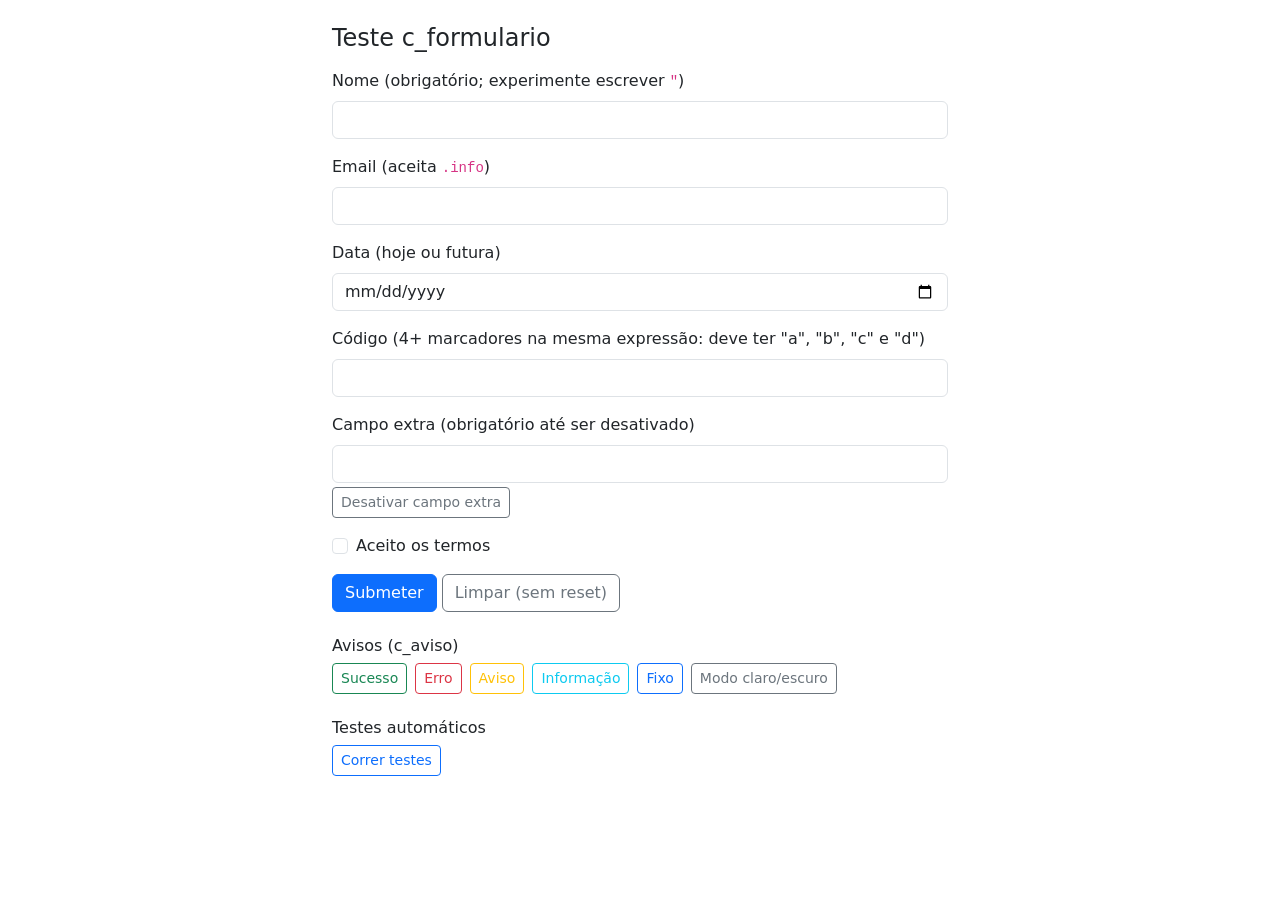
==== testes/index.html @ 44e22b1e "Add files via upload" ====
<!doctype html>
<html lang="pt">
<head>
    <meta charset="utf-8">
    <meta name="viewport" content="width=device-width, initial-scale=1">
    <title>Teste c_formulario</title>
    <link rel="stylesheet" href="https://cdn.jsdelivr.net/npm/bootstrap@5.3.3/dist/css/bootstrap.min.css">
    <link rel="stylesheet" href="../c_formulario/c_formulario.css">
    <script src="https://cdnjs.cloudflare.com/ajax/libs/jquery/3.7.1/jquery.min.js"></script>
    <script src="https://cdn.jsdelivr.net/npm/bootstrap@5.3.3/dist/js/bootstrap.bundle.min.js"></script>
    <!-- carregado no <head> de propósito, para testar a criação do contentor de avisos -->
    <script src="../c_formulario/c_aviso.js"></script>
    <script src="../c_formulario/c_formulario.js"></script>
</head>
<body class="p-4">
<div class="container" style="max-width: 640px">
    <h1 class="h4 mb-3">Teste c_formulario</h1>

    <form id="form1" novalidate>
        <div class="mb-3">
            <label for="nome" class="form-label">Nome (obrigatório; experimente escrever <code>"</code>)</label>
            <input id="nome" class="form-control">
        </div>
        <div class="mb-3">
            <label for="email" class="form-label">Email (aceita <code>.info</code>)</label>
            <input id="email" class="form-control" formulario-numobj="10">
        </div>
        <div class="mb-3">
            <label for="data" class="form-label">Data (hoje ou futura)</label>
            <input id="data" type="date" class="form-control">
        </div>
        <div class="mb-3">
            <label for="codigo" class="form-label">Código (4+ marcadores na mesma expressão: deve ter "a", "b", "c" e "d")</label>
            <input id="codigo" class="form-control">
        </div>
        <div class="mb-3">
            <label for="extra" class="form-label">Campo extra (obrigatório até ser desativado)</label>
            <input id="extra" class="form-control">
            <button type="button" class="btn btn-sm btn-outline-secondary mt-1" id="desativa">Desativar campo extra</button>
        </div>
        <div class="mb-3">
            <div class="form-check">
                <input class="form-check-input" type="checkbox" id="aceito">
                <label class="form-check-label" for="aceito">Aceito os termos</label>
            </div>
        </div>
        <button type="submit" class="btn btn-primary">Submeter</button>
        <button type="button" class="btn btn-outline-secondary" id="limpar">Limpar (sem reset)</button>
    </form>

    <h2 class="h6 mt-4">Avisos (c_aviso)</h2>
    <div class="d-flex flex-wrap gap-2 mb-2">
        <button type="button" class="btn btn-sm btn-outline-success" onclick="c_aviso.sucesso('Os dados foram gravados.', 'Gravado')">Sucesso</button>
        <button type="button" class="btn btn-sm btn-outline-danger" onclick="c_aviso.mostrar('danger', 'Resolva os erros', '', 4000, { codigo: 'C_F - E0' })">Erro</button>
        <button type="button" class="btn btn-sm btn-outline-warning" onclick="c_aviso.aviso('A sessão expira em 5 minutos.', 'Atenção')">Aviso</button>
        <button type="button" class="btn btn-sm btn-outline-info" onclick="c_aviso.informacao('Existe uma nova versão disponível.')">Informação</button>
        <button type="button" class="btn btn-sm btn-outline-primary" onclick="c_aviso.mostrar('primary', 'Este aviso só fecha no botão.', 'Fixo', 0)">Fixo</button>
        <button type="button" class="btn btn-sm btn-outline-secondary" onclick="document.documentElement.dataset.bsTheme = document.documentElement.dataset.bsTheme === 'dark' ? 'light' : 'dark'">Modo claro/escuro</button>
    </div>

    <h2 class="h6 mt-4">Testes automáticos</h2>
    <button type="button" class="btn btn-sm btn-outline-primary mb-2" id="correr_testes">Correr testes</button>
    <ul id="resultados" class="small"></ul>
</div>

<script>
// Associa o formulário com o id "form1" ao c_formulario
const f = new c_formulario("form1");

// Validações: [id do campo, expressão que dá VERDADEIRO quando há erro, mensagem de erro]
f.Adiciona_Validacoes(["nome", "«nome.val» == ''", "Indique o nome"]);
f.Adiciona_Validacoes([10, "«email.email» == false", "Email inválido"]);   // campo indicado pelo formulario-numobj="10" (o email)
f.Adiciona_Validacoes(["data", "«data.dh_MI» == false", "A data tem de ser hoje ou futura"]);
// Mais de 3 marcadores «...» na mesma expressão (antes só eram substituídos os 3 primeiros)
f.Adiciona_Validacoes(["codigo", "!«codigo.includes('a')» || !«codigo.includes('b')» || !«codigo.includes('c')» || !«codigo.includes('d')»", "Tem de conter a, b, c e d"]);
f.Adiciona_Validacoes(["extra", "«extra.len» == 0", "Campo extra obrigatório"]);
f.Adiciona_Validacoes(["aceito", "«aceito.checked» == false", "Tem de aceitar os termos"]);

// Ao submeter: impede o envio (recarregaria a página), testa todas as validações
// e, se não houver erros (Testa_Validacoes devolve falso), mostra um aviso de sucesso
$("#form1").on("submit", function (e) {
    e.preventDefault();
    if (!f.Testa_Validacoes()) c_aviso.sucesso("Formulário válido!", "OK");
});

// Validação ao vivo: ao sair de um campo ou ao alterá-lo, testa só as validações desse campo,
// sem lhe mudar o foco (segundo parâmetro a falso)
$("#form1 input").on("blur change", function () { f.Testa_Validacoes(this.id, false); });

// Desativa o campo extra, para confirmar que os campos desativados deixam de ser validados
$("#desativa").on("click", () => $("#extra").prop("disabled", true));

// Limpa os erros sem fazer reset ao formulário (só retira os espaços no início e no fim dos campos)
$("#limpar").on("click", () => f.Limpar_Validacoes(false));

// Testes automáticos (o formulário é reposto no fim; é normal aparecer um toast "Resolva os erros")
$("#correr_testes").on("click", correr_testes);

// Corre todos os testes: cada teste preenche os campos com define(), chama o c_formulario
// e regista com testa() se o resultado foi o esperado
function correr_testes() {
    // Apaga os resultados de uma execução anterior
    $("#resultados").empty();

    // Data de hoje no formato AAAA-MM-DD (o valor que um <input type="date"> devolve)
    const hoje = new Date();
    const hoje_iso = `${hoje.getFullYear()}-${String(hoje.getMonth() + 1).padStart(2, "0")}-${String(hoje.getDate()).padStart(2, "0")}`;
    // Valores que cumprem todas as validações
    const validos = { nome: "Ana", email: "ana@exemplo.info", data: hoje_iso, codigo: "abcd", extra: "x", aceito: true };

    // Formulário todo válido: data de hoje aceite pelo dh_MI, email com domínio de 4 letras e 4 marcadores na mesma expressão
    define(validos);
    testa("Formulário válido (data de hoje com dh_MI, email .info, 4 marcadores) → sem erros", f.Testa_Validacoes(undefined, false) === false);

    // Um valor com aspas tentaria "fechar" o texto na expressão e torná-la sempre falsa; deve ser tratado como texto normal
    define({ nome: 'a" == 0 || "' });
    testa("Aspas no valor não contornam a validação (campo preenchido → sem erros)", f.Testa_Validacoes("nome", false) === false);

    // Validação de um só campo, com erro
    define({ nome: "" });
    testa("Validação de um só campo deteta o erro", f.Testa_Validacoes("nome", false) === true);

    // O mesmo campo, já corrigido: o erro e a classe is-invalid têm de desaparecer
    define({ nome: "Ana" });
    testa("Revalidar um campo com erro limpa o erro", f.Testa_Validacoes("nome", false) === false && !$("#nome").hasClass("is-invalid"));

    // Validação de um campo indicado pelo número do formulario-numobj em vez do id
    define({ email: "x" });
    testa("Validação pelo número (formulario-numobj=10)", f.Testa_Validacoes(10, false) === true);

    // Data vazia: deve dar erro em vez de interromper a validação com uma exceção
    define({ email: "ana@exemplo.info", data: "" });
    testa("Data vazia não rebenta a validação", f.Testa_Validacoes("data", false) === true);

    // Campo vazio mas desativado depois de criar o c_formulario: não deve ser validado
    define({ data: hoje_iso, extra: "" });
    $("#extra").prop("disabled", true);
    testa("Campo desativado depois de criar o objeto é ignorado", f.Testa_Validacoes(undefined, false) === false);
    $("#extra").prop("disabled", false);

    // Um id que não existe deve devolver "há erros", para nunca deixar submeter por engano
    testa("Campo inexistente → devolve erro (não deixa submeter)", f.Testa_Validacoes("nao_existe", false) === true);

    // Limpar sem reset retira os espaços no início e no fim dos campos (antes dava erro)
    define({ nome: "  Ana  " });
    try { f.Limpar_Validacoes(false); testa("Limpar_Validacoes(false) faz trim sem rebentar", $("#nome").val() === "Ana"); }
    catch (e) { testa("Limpar_Validacoes(false) faz trim sem rebentar: " + e, false); }

    // Repõe o formulário (limpa os erros e os valores)
    f.Limpar_Validacoes(true);
}

// Acrescenta um resultado à lista: ✔ a verde se a condição for verdadeira, ✘ a vermelho caso contrário
function testa(descricao, condicao) {
    $("#resultados").append(`<li class="${condicao ? "text-success" : "text-danger fw-bold"}">${condicao ? "✔" : "✘"} ${descricao}</li>`);
}

// Preenche os campos indicados em { id: valor }; nas checkboxes o valor (true/false) marca ou desmarca a caixa
function define(valores) { for (const id in valores) { const el = $("#" + id); el.is(":checkbox") ? el.prop("checked", valores[id]) : el.val(valores[id]); } }
</script>
</body>
</html>
---- c_formulario/c_formulario.css ----
/***********************************************************/
/* C_FORMULÁRIO - Validador de formulários                 */
/* Desenvolvido por Marco Meneses (EMES3SOFT)              */
/* Versão 1.9                                              */
/***********************************************************/

/* Mesmo aspeto do .invalid-feedback do Bootstrap (adapta-se ao modo escuro) */
.erro_c_formulario {
    margin-top: .25rem;
    color: var(--bs-form-invalid-color, var(--bs-danger));
    font-size: .875em;
    font-weight: 500;
    width: 100%;
}

.esconde_c_formulario {
    display: none;
}

.objeto_invalido_c_formulario {
    border: 1px solid var(--bs-form-invalid-border-color, var(--bs-danger));
    border-radius: var(--bs-border-radius, .375rem);
}

.objeto_valido_c_formulario {
    border: 1px solid var(--bs-form-valid-border-color, var(--bs-success));
    border-radius: var(--bs-border-radius, .375rem);
}

.c_formulario .tooltip-inner{
    background-color: var(--bs-danger); 
    color: var(--bs-light);
    box-shadow: none;
    border: none;
}

.c_formulario.bs-tooltip-top .tooltip-arrow::before,
.c_formulario.bs-tooltip-auto[data-popper-placement^=top] .tooltip-arrow::before {
    border-top-color:var(--bs-danger);
}

.c_formulario.bs-tooltip-end .tooltip-arrow::before,
.c_formulario.bs-tooltip-auto[data-popper-placement^=right] .tooltip-arrow::before {
    border-right-color: var(--bs-danger);
}

.c_formulario.bs-tooltip-bottom .tooltip-arrow::before,
.c_formulario.bs-tooltip-auto[data-popper-placement^=bottom] .tooltip-arrow::before {
    border-bottom-color: var(--bs-danger);
}

.c_formulario.bs-tooltip-start .tooltip-arrow::before,
.c_formulario.bs-tooltip-auto[data-popper-placement^=left] .tooltip-arrow::before {
    border-left-color: var(--bs-danger);
}
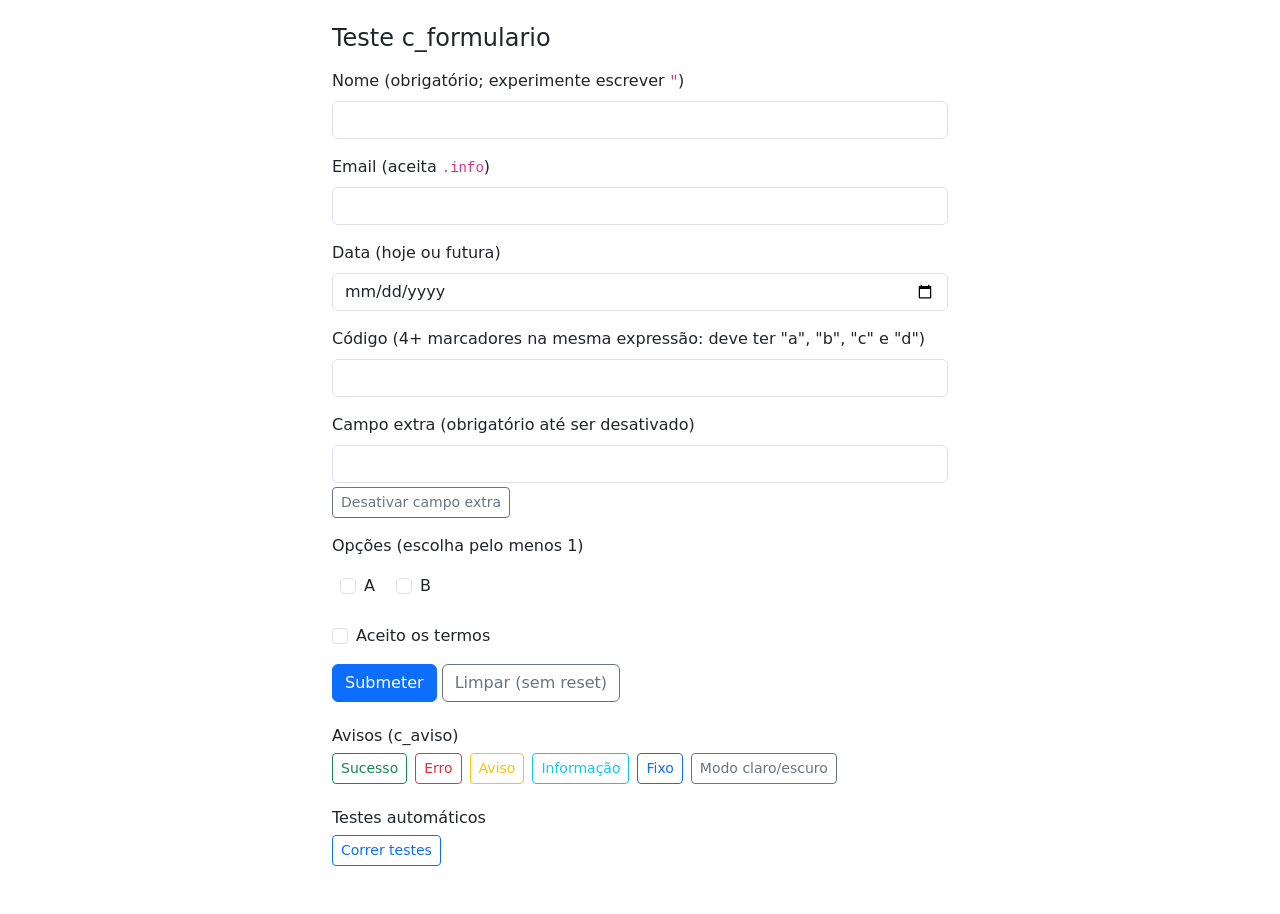
==== commit 3ddc79ed: "Add files via upload" ====
--- a/testes/index.html
+++ b/testes/index.html
@@ -1,3 +1,5 @@
+<!-- Testes do C_FORMULÁRIO - Validador de formulários -->
+
 <!doctype html>
 <html lang="pt">
 <head>
@@ -6,41 +8,44 @@
     <title>Teste c_formulario</title>
     <link rel="stylesheet" href="https://cdn.jsdelivr.net/npm/bootstrap@5.3.3/dist/css/bootstrap.min.css">
     <link rel="stylesheet" href="../c_formulario/c_formulario.css">
-    <script src="https://cdnjs.cloudflare.com/ajax/libs/jquery/3.7.1/jquery.min.js"></script>
-    <script src="https://cdn.jsdelivr.net/npm/bootstrap@5.3.3/dist/js/bootstrap.bundle.min.js"></script>
-    <!-- carregado no <head> de propósito, para testar a criação do contentor de avisos -->
     <script src="../c_formulario/c_aviso.js"></script>
     <script src="../c_formulario/c_formulario.js"></script>
 </head>
 <body class="p-4">
 <div class="container" style="max-width: 640px">
     <h1 class="h4 mb-3">Teste c_formulario</h1>
-
     <form id="form1" novalidate>
         <div class="mb-3">
             <label for="nome" class="form-label">Nome (obrigatório; experimente escrever <code>"</code>)</label>
-            <input id="nome" class="form-control">
+            <input id="nome" name="nome" class="form-control">
         </div>
         <div class="mb-3">
             <label for="email" class="form-label">Email (aceita <code>.info</code>)</label>
-            <input id="email" class="form-control" formulario-numobj="10">
+            <input id="email" name="email" class="form-control" formulario-numobj="10">
         </div>
         <div class="mb-3">
             <label for="data" class="form-label">Data (hoje ou futura)</label>
-            <input id="data" type="date" class="form-control">
+            <input id="data" name="data" type="date" class="form-control">
         </div>
         <div class="mb-3">
             <label for="codigo" class="form-label">Código (4+ marcadores na mesma expressão: deve ter "a", "b", "c" e "d")</label>
-            <input id="codigo" class="form-control">
+            <input id="codigo" name="codigo" class="form-control">
         </div>
         <div class="mb-3">
             <label for="extra" class="form-label">Campo extra (obrigatório até ser desativado)</label>
-            <input id="extra" class="form-control">
+            <input id="extra" name="extra" class="form-control">
             <button type="button" class="btn btn-sm btn-outline-secondary mt-1" id="desativa">Desativar campo extra</button>
         </div>
         <div class="mb-3">
+            <span class="form-label d-block">Opções (escolha pelo menos 1)</span>
+            <div id="opcoes" class="p-2">
+                <div class="form-check form-check-inline"><input class="form-check-input" type="checkbox" name="opcoes" id="opcoes_a" value="a"><label class="form-check-label" for="opcoes_a">A</label></div>
+                <div class="form-check form-check-inline"><input class="form-check-input" type="checkbox" name="opcoes" id="opcoes_b" value="b"><label class="form-check-label" for="opcoes_b">B</label></div>
+            </div>
+        </div>
+        <div class="mb-3">
             <div class="form-check">
-                <input class="form-check-input" type="checkbox" id="aceito">
+                <input class="form-check-input" type="checkbox" id="aceito" name="aceito">
                 <label class="form-check-label" for="aceito">Aceito os termos</label>
             </div>
         </div>
@@ -61,102 +66,92 @@
     <h2 class="h6 mt-4">Testes automáticos</h2>
     <button type="button" class="btn btn-sm btn-outline-primary mb-2" id="correr_testes">Correr testes</button>
     <ul id="resultados" class="small"></ul>
+    <div id="resumo" class="small text-body-secondary"></div>
 </div>
-
 <script>
-// Associa o formulário com o id "form1" ao c_formulario
 const f = new c_formulario("form1");
-
-// Validações: [id do campo, expressão que dá VERDADEIRO quando há erro, mensagem de erro]
 f.Adiciona_Validacoes(["nome", "«nome.val» == ''", "Indique o nome"]);
 f.Adiciona_Validacoes([10, "«email.email» == false", "Email inválido"]);   // campo indicado pelo formulario-numobj="10" (o email)
 f.Adiciona_Validacoes(["data", "«data.dh_MI» == false", "A data tem de ser hoje ou futura"]);
-// Mais de 3 marcadores «...» na mesma expressão (antes só eram substituídos os 3 primeiros)
 f.Adiciona_Validacoes(["codigo", "!«codigo.includes('a')» || !«codigo.includes('b')» || !«codigo.includes('c')» || !«codigo.includes('d')»", "Tem de conter a, b, c e d"]);
 f.Adiciona_Validacoes(["extra", "«extra.len» == 0", "Campo extra obrigatório"]);
+f.Adiciona_Validacoes(["opcoes?", "«opcoes?.len» == 0", "Escolha pelo menos uma opção"]);
 f.Adiciona_Validacoes(["aceito", "«aceito.checked» == false", "Tem de aceitar os termos"]);
 
-// Ao submeter: impede o envio (recarregaria a página), testa todas as validações
-// e, se não houver erros (Testa_Validacoes devolve falso), mostra um aviso de sucesso
-$("#form1").on("submit", function (e) {
+document.getElementById("form1").addEventListener("submit", function (e) {
     e.preventDefault();
     if (!f.Testa_Validacoes()) c_aviso.sucesso("Formulário válido!", "OK");
 });
+// Validação ao vivo: ao sair de um campo ou ao alterá-lo, testa só as validações desse campo
+document.querySelectorAll("#form1 input").forEach(el => {
+    const alvo = el.name === "opcoes" ? "opcoes?" : el.id;
+    el.addEventListener("blur", () => f.Testa_Validacoes(alvo, false));
+    el.addEventListener("change", () => f.Testa_Validacoes(alvo, false));
+});
+document.getElementById("desativa").addEventListener("click", () => { document.getElementById("extra").disabled = true; });
+document.getElementById("limpar").addEventListener("click", () => f.Limpar_Validacoes(false));
+document.getElementById("correr_testes").addEventListener("click", correr_testes);
 
-// Validação ao vivo: ao sair de um campo ou ao alterá-lo, testa só as validações desse campo,
-// sem lhe mudar o foco (segundo parâmetro a falso)
-$("#form1 input").on("blur change", function () { f.Testa_Validacoes(this.id, false); });
+function correr_testes() {
+    document.getElementById("resultados").innerHTML = "";
+    const h = new Date();
+    const hoje = `${h.getFullYear()}-${String(h.getMonth() + 1).padStart(2, "0")}-${String(h.getDate()).padStart(2, "0")}`;
+    const avaliar = (c) => c_formulario_avaliar(c, () => "912345678");
 
-// Desativa o campo extra, para confirmar que os campos desativados deixam de ser validados
-$("#desativa").on("click", () => $("#extra").prop("disabled", true));
-
-// Limpa os erros sem fazer reset ao formulário (só retira os espaços no início e no fim dos campos)
-$("#limpar").on("click", () => f.Limpar_Validacoes(false));
-
-// Testes automáticos (o formulário é reposto no fim; é normal aparecer um toast "Resolva os erros")
-$("#correr_testes").on("click", correr_testes);
-
-// Corre todos os testes: cada teste preenche os campos com define(), chama o c_formulario
-// e regista com testa() se o resultado foi o esperado
-function correr_testes() {
-    // Apaga os resultados de uma execução anterior
-    $("#resultados").empty();
-
-    // Data de hoje no formato AAAA-MM-DD (o valor que um <input type="date"> devolve)
-    const hoje = new Date();
-    const hoje_iso = `${hoje.getFullYear()}-${String(hoje.getMonth() + 1).padStart(2, "0")}-${String(hoje.getDate()).padStart(2, "0")}`;
-    // Valores que cumprem todas as validações
-    const validos = { nome: "Ana", email: "ana@exemplo.info", data: hoje_iso, codigo: "abcd", extra: "x", aceito: true };
-
-    // Formulário todo válido: data de hoje aceite pelo dh_MI, email com domínio de 4 letras e 4 marcadores na mesma expressão
-    define(validos);
-    testa("Formulário válido (data de hoje com dh_MI, email .info, 4 marcadores) → sem erros", f.Testa_Validacoes(undefined, false) === false);
-
-    // Um valor com aspas tentaria "fechar" o texto na expressão e torná-la sempre falsa; deve ser tratado como texto normal
+    define({ nome: "Ana", email: "ana@exemplo.info", data: hoje, codigo: "abcd", extra: "x", opcoes_a: true, aceito: true });
+    testa("Formulário válido (data de hoje com dh_MI, email .info, 4 marcadores, grupo) → sem erros", f.Testa_Validacoes(undefined, false) === false);
     define({ nome: 'a" == 0 || "' });
     testa("Aspas no valor não contornam a validação (campo preenchido → sem erros)", f.Testa_Validacoes("nome", false) === false);
-
-    // Validação de um só campo, com erro
     define({ nome: "" });
     testa("Validação de um só campo deteta o erro", f.Testa_Validacoes("nome", false) === true);
-
-    // O mesmo campo, já corrigido: o erro e a classe is-invalid têm de desaparecer
     define({ nome: "Ana" });
-    testa("Revalidar um campo com erro limpa o erro", f.Testa_Validacoes("nome", false) === false && !$("#nome").hasClass("is-invalid"));
-
-    // Validação de um campo indicado pelo número do formulario-numobj em vez do id
+    testa("Revalidar um campo com erro limpa o erro", f.Testa_Validacoes("nome", false) === false && !document.getElementById("nome").classList.contains("is-invalid"));
     define({ email: "x" });
     testa("Validação pelo número (formulario-numobj=10)", f.Testa_Validacoes(10, false) === true);
-
-    // Data vazia: deve dar erro em vez de interromper a validação com uma exceção
     define({ email: "ana@exemplo.info", data: "" });
     testa("Data vazia não rebenta a validação", f.Testa_Validacoes("data", false) === true);
+    define({ data: hoje, extra: "" });
+    document.getElementById("extra").disabled = true;
+    testa("Campo desativado depois de criar o objeto é ignorado", f.Testa_Validacoes(undefined, false) === false);
+    document.getElementById("extra").disabled = false;
+    define({ extra: "x", opcoes_a: false });
+    testa("Grupo sem opções marcadas dá erro e a mensagem aparece depois do grupo",
+        f.Testa_Validacoes("opcoes?", false) === true && document.getElementById("erro_opcoes")?.textContent === "Escolha pelo menos uma opção");
+    define({ opcoes_b: true });
+    testa("Corrigir o grupo limpa o erro", f.Testa_Validacoes("opcoes?", false) === false);
+    testa("Campo inexistente → devolve erro (não deixa submeter)", f.Testa_Validacoes("nao_existe", false) === true);
+    define({ nome: "  Ana  " });
+    f.Limpar_Validacoes(false);
+    testa("Limpar_Validacoes(false) faz trim", document.getElementById("nome").value === "Ana");
+    testa("Funções de texto e comparações ao estilo JavaScript", avaliar("«x.val».charAt(0) == '9' && «x.val» > 10 && '5' == 5 && !('5' === 5)") === true);
+    let rejeitado = false;
+    try { avaliar("alert(1)"); } catch (e) { rejeitado = true; }
+    testa("Código fora das condições permitidas é rejeitado (sem eval)", rejeitado);
+    testa("contar('texto') ignora maiúsculas", c_formulario_avaliar("«x.contar('HTTP')» == 3", () => 3) === true);
+    f.Limpar_Validacoes(true);
 
-    // Campo vazio mas desativado depois de criar o c_formulario: não deve ser validado
-    define({ data: hoje_iso, extra: "" });
-    $("#extra").prop("disabled", true);
-    testa("Campo desativado depois de criar o objeto é ignorado", f.Testa_Validacoes(undefined, false) === false);
-    $("#extra").prop("disabled", false);
-
-    // Um id que não existe deve devolver "há erros", para nunca deixar submeter por engano
-    testa("Campo inexistente → devolve erro (não deixa submeter)", f.Testa_Validacoes("nao_existe", false) === true);
-
-    // Limpar sem reset retira os espaços no início e no fim dos campos (antes dava erro)
-    define({ nome: "  Ana  " });
-    try { f.Limpar_Validacoes(false); testa("Limpar_Validacoes(false) faz trim sem rebentar", $("#nome").val() === "Ana"); }
-    catch (e) { testa("Limpar_Validacoes(false) faz trim sem rebentar: " + e, false); }
-
-    // Repõe o formulário (limpa os erros e os valores)
-    f.Limpar_Validacoes(true);
+    const total = document.querySelectorAll("#resultados li").length;
+    const ok = document.querySelectorAll("#resultados li.text-success").length;
+    document.getElementById("resumo").textContent = `${ok} de ${total} testes passaram`;
 }
 
-// Acrescenta um resultado à lista: ✔ a verde se a condição for verdadeira, ✘ a vermelho caso contrário
 function testa(descricao, condicao) {
-    $("#resultados").append(`<li class="${condicao ? "text-success" : "text-danger fw-bold"}">${condicao ? "✔" : "✘"} ${descricao}</li>`);
+    const li = document.createElement("li");
+    li.className = condicao ? "text-success" : "text-danger fw-bold";
+    li.textContent = (condicao ? "✔ " : "✘ ") + descricao;
+    document.getElementById("resultados").appendChild(li);
 }
 
 // Preenche os campos indicados em { id: valor }; nas checkboxes o valor (true/false) marca ou desmarca a caixa
-function define(valores) { for (const id in valores) { const el = $("#" + id); el.is(":checkbox") ? el.prop("checked", valores[id]) : el.val(valores[id]); } }
+function define(valores) {
+    for (const id in valores) {
+        const el = document.getElementById(id);
+        if (el.type === "checkbox") el.checked = valores[id]; else el.value = valores[id];
+    }
+}
+
+// testes/index.html?auto corre os testes ao abrir a página
+if (location.search.includes("auto")) correr_testes();
 </script>
 </body>
 </html>
--- a/c_formulario/c_formulario.css
+++ b/c_formulario/c_formulario.css
@@ -1,55 +1,62 @@
-/***********************************************************/
-/* C_FORMULÁRIO - Validador de formulários                 */
-/* Desenvolvido por Marco Meneses (EMES3SOFT)              */
-/* Versão 1.9                                              */
-/***********************************************************/
-
-/* Mesmo aspeto do .invalid-feedback do Bootstrap (adapta-se ao modo escuro) */
-.erro_c_formulario {
-    margin-top: .25rem;
-    color: var(--bs-form-invalid-color, var(--bs-danger));
-    font-size: .875em;
-    font-weight: 500;
-    width: 100%;
-}
-
-.esconde_c_formulario {
-    display: none;
-}
-
-.objeto_invalido_c_formulario {
-    border: 1px solid var(--bs-form-invalid-border-color, var(--bs-danger));
-    border-radius: var(--bs-border-radius, .375rem);
-}
-
-.objeto_valido_c_formulario {
-    border: 1px solid var(--bs-form-valid-border-color, var(--bs-success));
-    border-radius: var(--bs-border-radius, .375rem);
-}
-
-.c_formulario .tooltip-inner{
-    background-color: var(--bs-danger); 
-    color: var(--bs-light);
-    box-shadow: none;
-    border: none;
-}
-
-.c_formulario.bs-tooltip-top .tooltip-arrow::before,
-.c_formulario.bs-tooltip-auto[data-popper-placement^=top] .tooltip-arrow::before {
-    border-top-color:var(--bs-danger);
-}
-
-.c_formulario.bs-tooltip-end .tooltip-arrow::before,
-.c_formulario.bs-tooltip-auto[data-popper-placement^=right] .tooltip-arrow::before {
-    border-right-color: var(--bs-danger);
-}
-
-.c_formulario.bs-tooltip-bottom .tooltip-arrow::before,
-.c_formulario.bs-tooltip-auto[data-popper-placement^=bottom] .tooltip-arrow::before {
-    border-bottom-color: var(--bs-danger);
-}
-
-.c_formulario.bs-tooltip-start .tooltip-arrow::before,
-.c_formulario.bs-tooltip-auto[data-popper-placement^=left] .tooltip-arrow::before {
-    border-left-color: var(--bs-danger);
-}
+/***********************************************************/
+/* C_FORMULÁRIO - Validador de formulários                 */
+/* Desenvolvido por Marco Meneses (EMES3SOFT)              */
+/* Versão 2.0                                              */
+/***********************************************************/
+
+/* Mesmo aspeto do .invalid-feedback do Bootstrap (adapta-se ao modo escuro) */
+.erro_c_formulario {
+    margin-top: .25rem;
+    color: var(--bs-form-invalid-color, var(--bs-danger, #dc3545));
+    font-size: .875em;
+    font-weight: 500;
+    width: 100%;
+}
+
+.esconde_c_formulario {
+    display: none !important;
+}
+
+/* Objetos que não são campos (ex: o contentor de um grupo de radios ou checkboxes) */
+.objeto_invalido_c_formulario {
+    border: 1px solid var(--bs-form-invalid-border-color, var(--bs-danger, #dc3545)) !important;
+    border-radius: var(--bs-border-radius, .375rem);
+}
+
+.objeto_valido_c_formulario {
+    border: 1px solid var(--bs-form-valid-border-color, var(--bs-success, #198754)) !important;
+    border-radius: var(--bs-border-radius, .375rem);
+}
+
+/* As opções de um grupo com erro ficam também a vermelho */
+.objeto_invalido_c_formulario .form-check-input { border-color: var(--bs-form-invalid-border-color, #dc3545); }
+.objeto_invalido_c_formulario .form-check-label { color: var(--bs-form-invalid-color, #dc3545); }
+.objeto_valido_c_formulario .form-check-input:checked { background-color: var(--bs-success, #198754); border-color: var(--bs-success, #198754); }
+
+/* Tooltip de erro (modo aviso_tooltip): por cima do objeto, sem precisar do JS do Bootstrap */
+.c_formulario_tooltip {
+    --seta: 50%;
+    position: absolute;
+    z-index: 1080;
+    display: none;
+    max-width: 200px;
+    padding: .25rem .5rem;
+    font-size: .875rem;
+    line-height: 1.4;
+    text-align: center;
+    color: #fff;
+    background: var(--bs-danger, #dc3545);
+    border-radius: var(--bs-border-radius, .375rem);
+    pointer-events: none;
+    font-family: var(--bs-body-font-family, system-ui, sans-serif);
+}
+
+.c_formulario_tooltip::after {
+    content: "";
+    position: absolute;
+    top: 100%;
+    left: var(--seta);
+    transform: translateX(-50%);
+    border: 6px solid transparent;
+    border-top-color: var(--bs-danger, #dc3545);
+}
